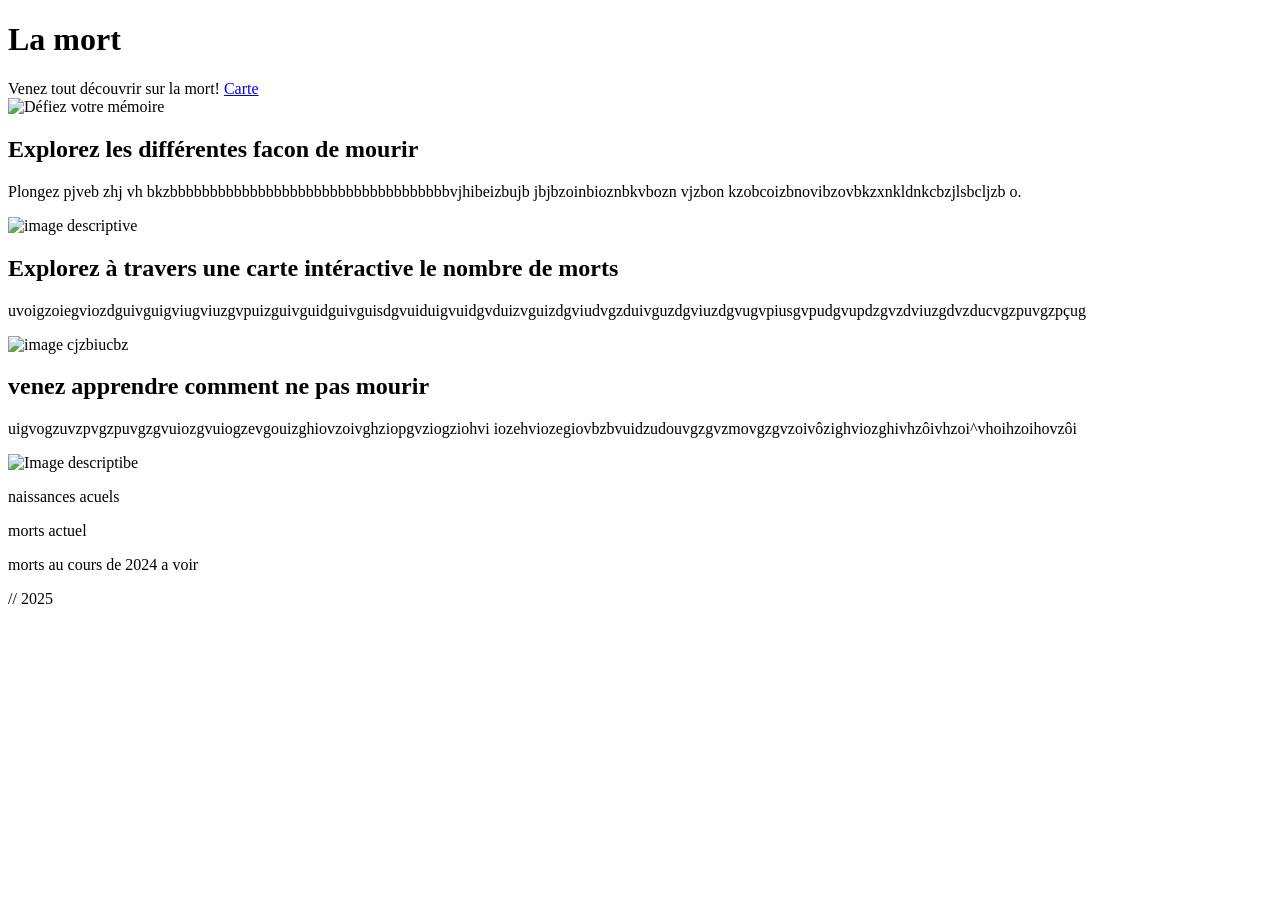
==== index.html @ 54017cfc "ajout d'une petite partie du code pour la page d'acceuil" ====
<!DOCTYPE html>
<html lang="fr">
<head>
    <meta charset="UTF-8">
    <meta name="viewport" content="width=device-width, initial-scale=1.0">
    <link rel="stylesheet" href="assets/CSS/header.css">
    <link rel="stylesheet" href="assets/CSS/footer.css">
    <link rel="stylesheet" href="assets/CSS/index.css">
    <script src="assets/JS/script.js"></script>
    <link rel="stylesheet" href="https://cdnjs.cloudflare.com/ajax/libs/font-awesome/6.0.0-beta3/css/all.min.css">
    <title>La mort sous toutes ses formes</title>
    
</head>


<body>

   
    <div class="banner-container">
        <div class="banner-content">
            <h1 class="banner-title">La mort</h1>
            <span class="banner-subtitle">Venez tout découvrir sur la mort!</span>
            <a href="games/carte.php" class="banner-button">Carte</a>
        </div>
    </div>



    <main>
    <div class="container">
        <!-- Section 1 : Caractéristiques -->
        <section class="features-section">
            <article class="feature-item">
                <div class="feature-image-container">
                    <img src="https://media.discordapp.net/attachments/1189142906234208327/1307777917127884820/image.png?ex=673b8a98&is=673a3918&hm=74231f44d131f622525bc83c527600a41c23db65285b11e68295847c9d1c4b57&=&format=webp&quality=lossless&width=1100&height=618" alt="Défiez votre mémoire">
                </div>
                <div class="feature-text-container">
                    <h2 class="feature-title">Explorez les différentes facon de mourir</h2>
                    <p class="feature-description">Plongez pjveb zhj vh bkzbbbbbbbbbbbbbbbbbbbbbbbbbbbbbbbbbbbvjhibeizbujb jbjbzoinbioznbkvbozn vjzbon kzobcoizbnovibzovbkzxnkldnkcbzjlsbcljzb o.</p>
                </div>
            </article>
            <article class="feature-item">
                <div class="feature-image-container">
                    <img src="https://media.discordapp.net/attachments/1189142906234208327/1307779812496113735/photo-1575291786213-f932b9d57c25.png?ex=673b8c5c&is=673a3adc&hm=73f244039666cbbc6e67ecd1c683f74246f49bd88e57e82ea274178638147280&=&format=webp&quality=lossless&width=782&height=978" alt="image descriptive">
                </div>
                <div class="feature-text-container">
                    <h2 class="feature-title">Explorez à travers une carte intéractive le nombre de morts</h2>
                    <p class="feature-description">uvoigzoiegviozdguivguigviugviuzgvpuizguivguidguivguisdgvuiduigvuidgvduizvguizdgviudvgzduivguzdgviuzdgvugvpiusgvpudgvupdzgvzdviuzgdvzducvgzpuvgzpçug</p>
                </div>
            </article>
            <article class="feature-item">
                <div class="feature-image-container">
                    <img src="https://media.discordapp.net/attachments/1189142906234208327/1307780216927555644/photo-1652197881268-d625ad54402b.png?ex=673b8cbd&is=673a3b3d&hm=bc87122942f2d814f31a4ad954ebdbb8c14770ae604394c8fc9c7c49f6e24fc1&=&format=webp&quality=lossless&width=524&height=700" alt="image cjzbiucbz">
                </div>
                <div class="feature-text-container">
                    <h2 class="feature-title">venez apprendre comment ne pas mourir</h2>
                    <p class="feature-description">uigvogzuvzpvgzpuvgzgvuiozgvuiogzevgouizghiovzoivghziopgvziogziohvi iozehviozegiovbzbvuidzudouvgzgvzmovgzgvzoivôzighviozghivhzôivhzoi^vhoihzoihovzôi</p>
                </div>
            </article>
        </section>

<!-- Section 2 : Statistiques -->
        <section class="stats-section">
            <img class="image_descriptif" src="https://media.discordapp.net/attachments/1300455427380740247/1300810888508604556/Capture_decran_2024-10-29_a_14.17.58.png?ex=673be74b&is=673a95cb&hm=e586eb2eaf5cac5510c544ac709d9f024e33026deb962f4f04ad00e13c171674&=&format=webp&quality=lossless&width=1050&height=700" alt="Image descriptibe">
            <div class="stat-container">
                <div class="stat-item">
                    <span class="stat-value"></span>
                    <p class="stat-label">naissances acuels</p>
                </div>
                <div class="stat-item">
                    <span class="stat-value"></span>
                    <p class="stat-label">morts actuel</p>
                </div>
                <div class="stat-item">
                    <span class="stat-value"></span>
                    <p class="stat-label">morts au cours de 2024 a voir</p>
                </div>
                <div class="stat-item">
                    <span class="stat-value"></span>
                    <p class="stat-label">// 2025</p>
                </div>
            </div>
        </section>



    </div>
</main>


</body>
</html>
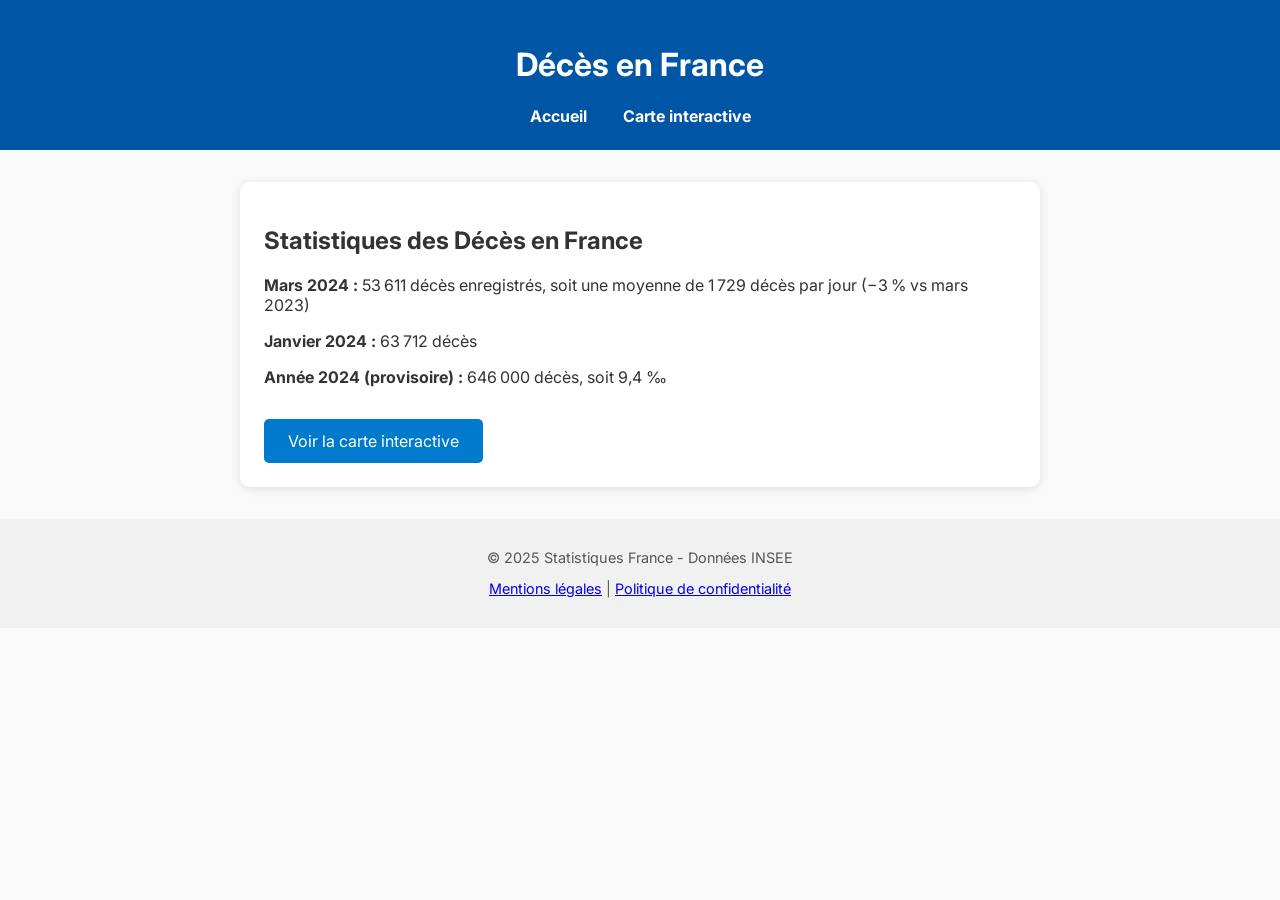
==== commit 058237cf: "amélioration de la page d'acceuil" ====
--- a/index.html
+++ b/index.html
@@ -1,92 +1,37 @@
+<!-- index.html -->
 <!DOCTYPE html>
 <html lang="fr">
 <head>
-    <meta charset="UTF-8">
-    <meta name="viewport" content="width=device-width, initial-scale=1.0">
-    <link rel="stylesheet" href="assets/CSS/header.css">
-    <link rel="stylesheet" href="assets/CSS/footer.css">
-    <link rel="stylesheet" href="assets/CSS/index.css">
-    <script src="assets/JS/script.js"></script>
-    <link rel="stylesheet" href="https://cdnjs.cloudflare.com/ajax/libs/font-awesome/6.0.0-beta3/css/all.min.css">
-    <title>La mort sous toutes ses formes</title>
-    
+  <meta charset="UTF-8">
+  <title>Accueil - Décès en France</title>
+  <link href="https://fonts.googleapis.com/css2?family=Inter:wght@400;600&display=swap" rel="stylesheet">
+  <link rel="stylesheet" href="index.css">
 </head>
+<body>
+  <!-- Header -->
+  <header>
+    <h1>Décès en France</h1>
+    <nav>
+      <a href="index.html">Accueil</a>
+      <a href="#">Carte interactive</a>
+    </nav>
+  </header>
 
+  <!-- Contenu principal -->
+  <main>
+    <section class="stats">
+      <h2>Statistiques des Décès en France</h2>
+      <p><strong>Mars 2024 :</strong> 53 611 décès enregistrés, soit une moyenne de 1 729 décès par jour (−3 % vs mars 2023)</p>
+      <p><strong>Janvier 2024 :</strong> 63 712 décès</p>
+      <p><strong>Année 2024 (provisoire) :</strong> 646 000 décès, soit 9,4 ‰</p>
+      <a href="#" class="button">Voir la carte interactive</a>
+    </section>
+  </main>
 
-<body>
-
-   
-    <div class="banner-container">
-        <div class="banner-content">
-            <h1 class="banner-title">La mort</h1>
-            <span class="banner-subtitle">Venez tout découvrir sur la mort!</span>
-            <a href="games/carte.php" class="banner-button">Carte</a>
-        </div>
-    </div>
-
-
-
-    <main>
-    <div class="container">
-        <!-- Section 1 : Caractéristiques -->
-        <section class="features-section">
-            <article class="feature-item">
-                <div class="feature-image-container">
-                    <img src="https://media.discordapp.net/attachments/1189142906234208327/1307777917127884820/image.png?ex=673b8a98&is=673a3918&hm=74231f44d131f622525bc83c527600a41c23db65285b11e68295847c9d1c4b57&=&format=webp&quality=lossless&width=1100&height=618" alt="Défiez votre mémoire">
-                </div>
-                <div class="feature-text-container">
-                    <h2 class="feature-title">Explorez les différentes facon de mourir</h2>
-                    <p class="feature-description">Plongez pjveb zhj vh bkzbbbbbbbbbbbbbbbbbbbbbbbbbbbbbbbbbbbvjhibeizbujb jbjbzoinbioznbkvbozn vjzbon kzobcoizbnovibzovbkzxnkldnkcbzjlsbcljzb o.</p>
-                </div>
-            </article>
-            <article class="feature-item">
-                <div class="feature-image-container">
-                    <img src="https://media.discordapp.net/attachments/1189142906234208327/1307779812496113735/photo-1575291786213-f932b9d57c25.png?ex=673b8c5c&is=673a3adc&hm=73f244039666cbbc6e67ecd1c683f74246f49bd88e57e82ea274178638147280&=&format=webp&quality=lossless&width=782&height=978" alt="image descriptive">
-                </div>
-                <div class="feature-text-container">
-                    <h2 class="feature-title">Explorez à travers une carte intéractive le nombre de morts</h2>
-                    <p class="feature-description">uvoigzoiegviozdguivguigviugviuzgvpuizguivguidguivguisdgvuiduigvuidgvduizvguizdgviudvgzduivguzdgviuzdgvugvpiusgvpudgvupdzgvzdviuzgdvzducvgzpuvgzpçug</p>
-                </div>
-            </article>
-            <article class="feature-item">
-                <div class="feature-image-container">
-                    <img src="https://media.discordapp.net/attachments/1189142906234208327/1307780216927555644/photo-1652197881268-d625ad54402b.png?ex=673b8cbd&is=673a3b3d&hm=bc87122942f2d814f31a4ad954ebdbb8c14770ae604394c8fc9c7c49f6e24fc1&=&format=webp&quality=lossless&width=524&height=700" alt="image cjzbiucbz">
-                </div>
-                <div class="feature-text-container">
-                    <h2 class="feature-title">venez apprendre comment ne pas mourir</h2>
-                    <p class="feature-description">uigvogzuvzpvgzpuvgzgvuiozgvuiogzevgouizghiovzoivghziopgvziogziohvi iozehviozegiovbzbvuidzudouvgzgvzmovgzgvzoivôzighviozghivhzôivhzoi^vhoihzoihovzôi</p>
-                </div>
-            </article>
-        </section>
-
-<!-- Section 2 : Statistiques -->
-        <section class="stats-section">
-            <img class="image_descriptif" src="https://media.discordapp.net/attachments/1300455427380740247/1300810888508604556/Capture_decran_2024-10-29_a_14.17.58.png?ex=673be74b&is=673a95cb&hm=e586eb2eaf5cac5510c544ac709d9f024e33026deb962f4f04ad00e13c171674&=&format=webp&quality=lossless&width=1050&height=700" alt="Image descriptibe">
-            <div class="stat-container">
-                <div class="stat-item">
-                    <span class="stat-value"></span>
-                    <p class="stat-label">naissances acuels</p>
-                </div>
-                <div class="stat-item">
-                    <span class="stat-value"></span>
-                    <p class="stat-label">morts actuel</p>
-                </div>
-                <div class="stat-item">
-                    <span class="stat-value"></span>
-                    <p class="stat-label">morts au cours de 2024 a voir</p>
-                </div>
-                <div class="stat-item">
-                    <span class="stat-value"></span>
-                    <p class="stat-label">// 2025</p>
-                </div>
-            </div>
-        </section>
-
-
-
-    </div>
-</main>
-
-
+  <!-- Footer -->
+  <footer>
+    <p>&copy; 2025 Statistiques France - Données INSEE</p>
+    <p><a href="#">Mentions légales</a> | <a href="#">Politique de confidentialité</a></p>
+  </footer>
 </body>
-</html>+</html>
--- a/index.css
+++ b/index.css
@@ -0,0 +1,55 @@
+@import url('https://fonts.googleapis.com/css2?family=Inter:wght@400;600&display=swap');
+
+body {
+  font-family: 'Inter', sans-serif;
+  background-color: #f9f9f9;
+  color: #333;
+  margin: 0;
+  padding: 0;
+}
+header {
+  background-color: #0055a4;
+  color: white;
+  padding: 1.5rem;
+  text-align: center;
+}
+nav {
+  margin-top: 1rem;
+}
+nav a {
+  color: white;
+  text-decoration: none;
+  margin: 0 1rem;
+  font-weight: bold;
+}
+main {
+  padding: 2rem;
+  max-width: 800px;
+  margin: auto;
+}
+.stats {
+  background: white;
+  border-radius: 10px;
+  padding: 1.5rem;
+  box-shadow: 0 2px 10px rgba(0,0,0,0.1);
+}
+.button {
+  display: inline-block;
+  background-color: #007acc;
+  color: white;
+  padding: 0.75rem 1.5rem;
+  margin-top: 1rem;
+  border-radius: 5px;
+  text-decoration: none;
+  transition: background-color 0.3s;
+}
+.button:hover {
+  background-color: #005fa3;
+}
+footer {
+  background-color: #f1f1f1;
+  text-align: center;
+  padding: 1rem;
+  font-size: 0.9rem;
+  color: #555;
+}
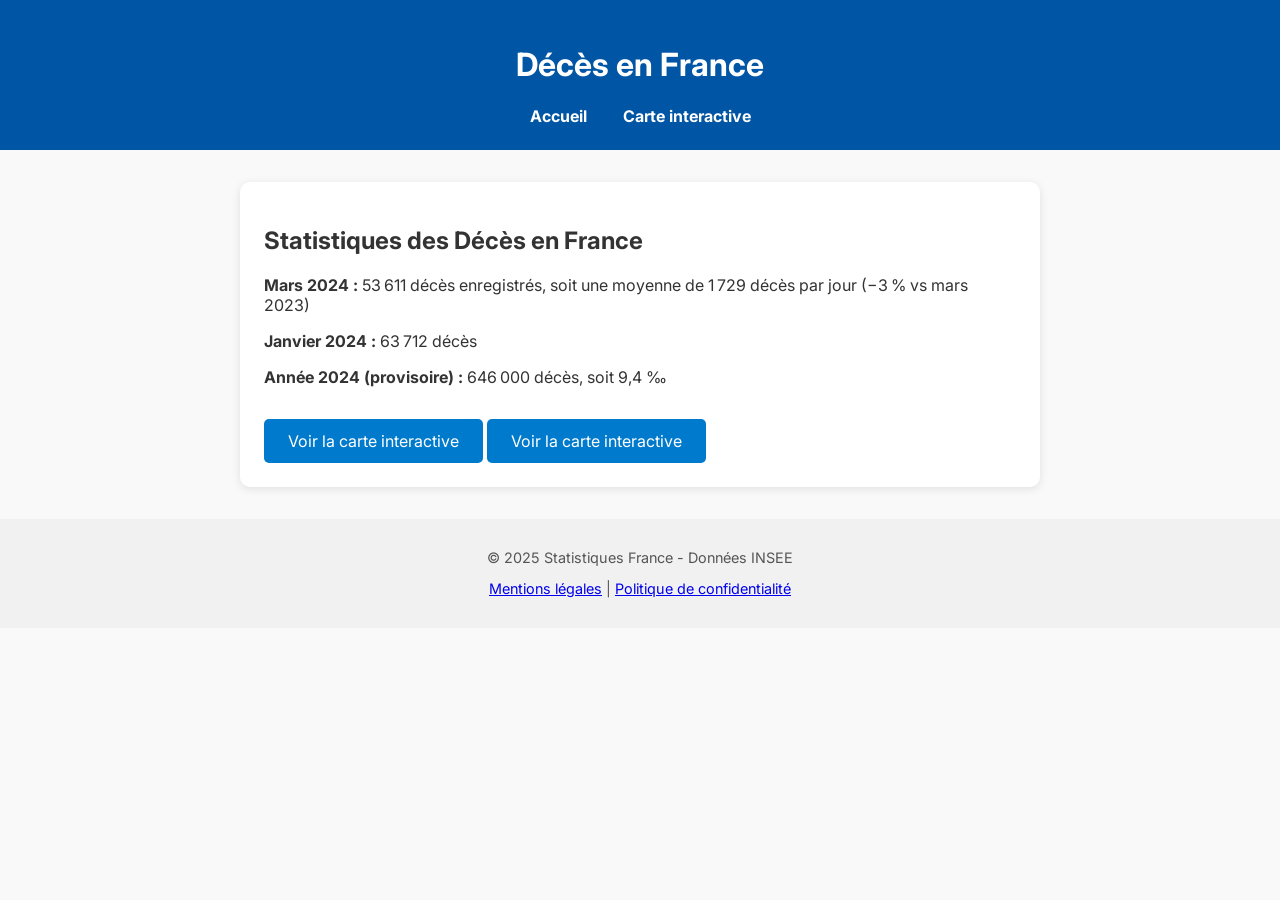
==== commit 6dab2ac3: "ajout de la page comportant la carte interactive" ====
--- a/index.html
+++ b/index.html
@@ -17,6 +17,7 @@
     </nav>
   </header>
 
+
   <!-- Contenu principal -->
   <main>
     <section class="stats">
@@ -25,6 +26,8 @@
       <p><strong>Janvier 2024 :</strong> 63 712 décès</p>
       <p><strong>Année 2024 (provisoire) :</strong> 646 000 décès, soit 9,4 ‰</p>
       <a href="#" class="button">Voir la carte interactive</a>
+	  <a href="carte_interactive.php" class="button">Voir la carte interactive</a>
+
     </section>
   </main>
 
